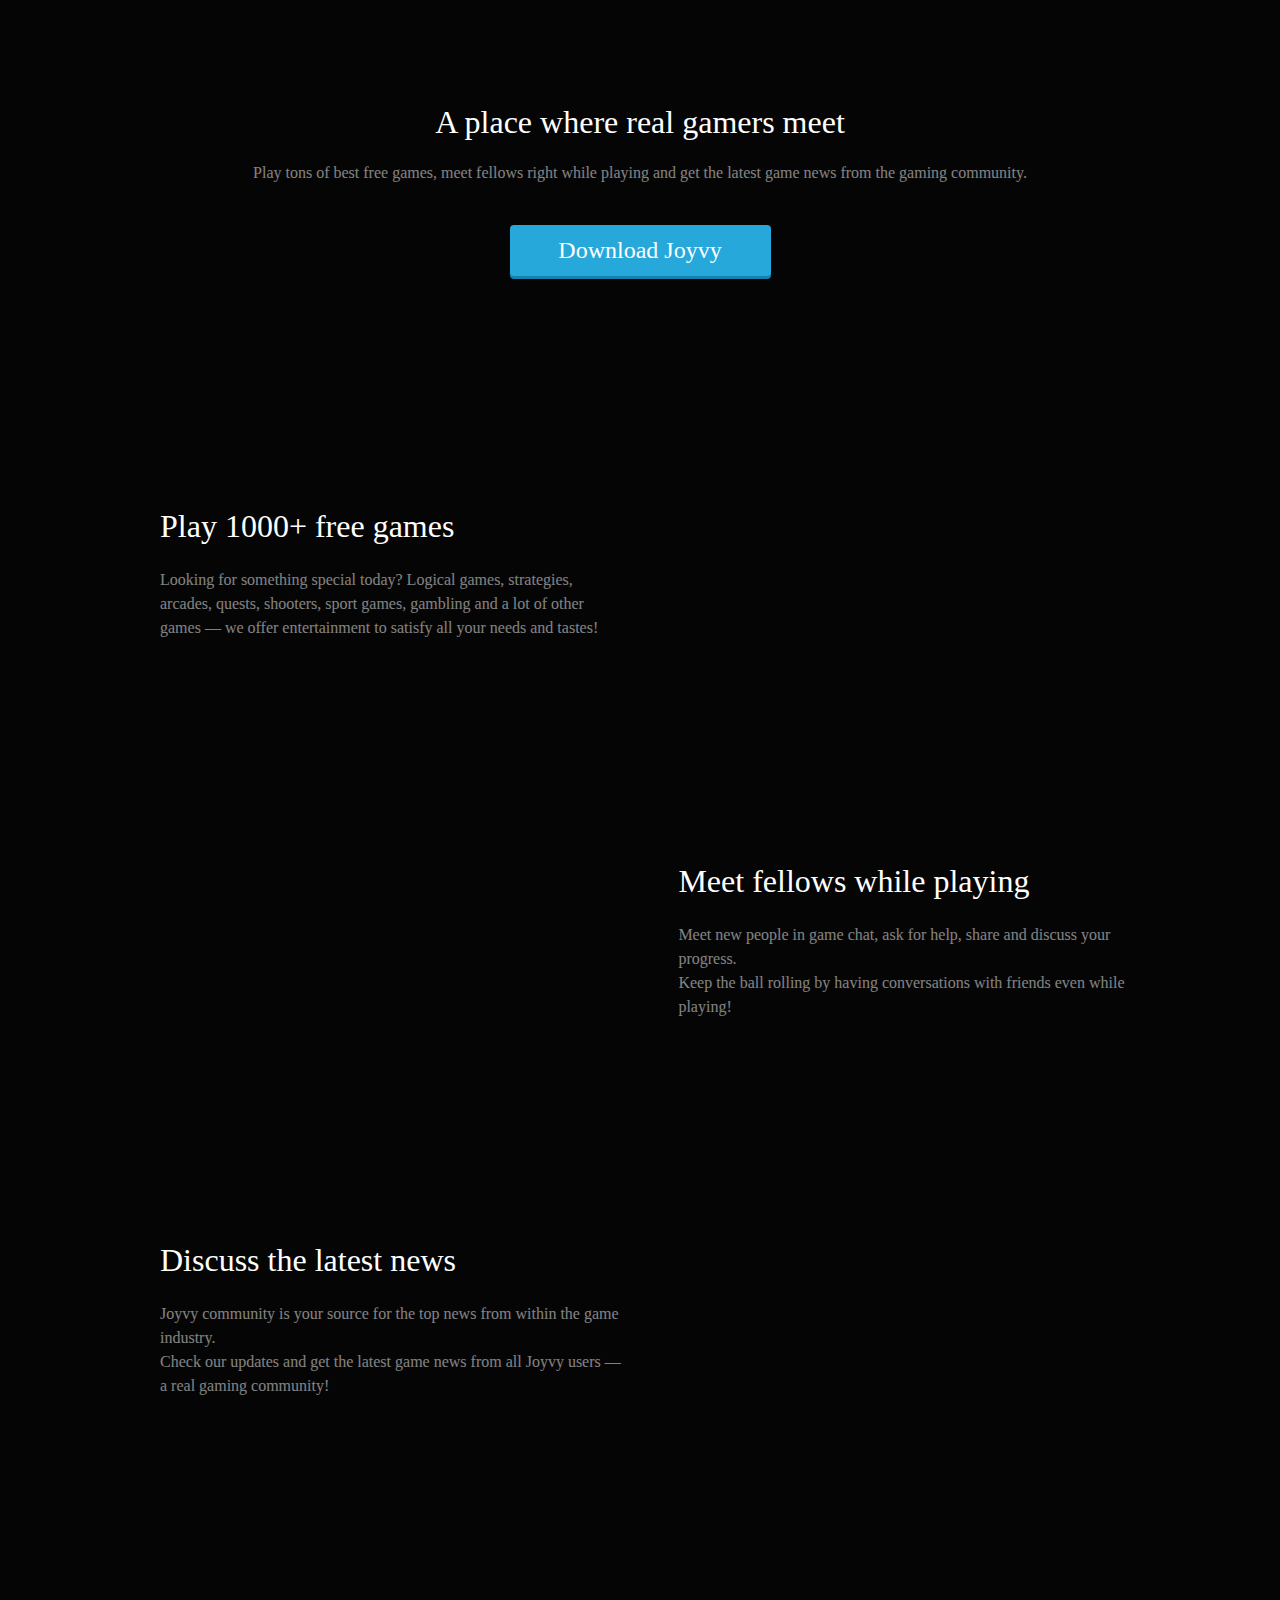
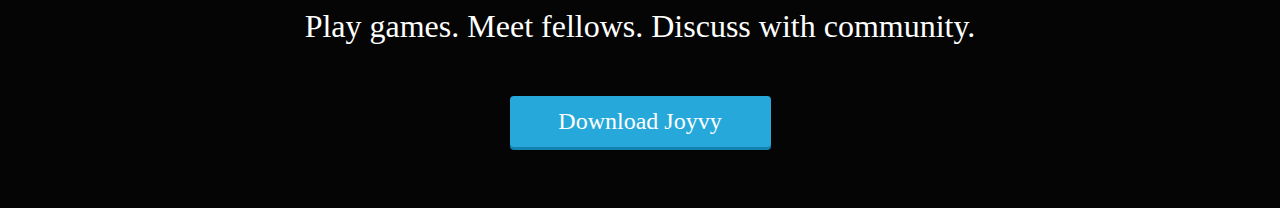
==== index.html @ c9a56407 "Fixed validation issues." ====
<!DOCTYPE html>
<html>
  <head>
    <meta charset="utf-8">
    <meta name="viewport" content="width=device-width, height=device-height, initial-scale=1">
    <title>Lecture 5 Markup</title>
    <link rel="stylesheet" type="text/css" href="styles/styles.css">
  </head>
  <body>
    <div class="wrapper">
      <div class="inspiration">
        <img class="logo" src="images/logo.png" alt="">
        <h1>A place where real gamers meet</h1>
        <h3 class="desc">Play tons of best free games, meet fellows right while playing and get the latest game news from the gaming community.</h3>
        <button class="btn-download">Download Joyvy</button>
      </div>
    </div>
    <article class="one">
      <div class="wrap">
        <h1>Play 1000+ free games</h1>
        <p class="desc">Looking for something special today? Logical games, strategies, arcades, quests, shooters, sport games, gambling and a lot of other games — we offer entertainment to satisfy all your needs and tastes!</p>
      </div>
    </article>
    <article class="two">
      <div class="wrap">
        <h1>Meet fellows while playing</h1>
        <p class="desc">Meet new people in game chat, ask for help, share and discuss your progress. <br>Keep the ball rolling by having conversations with friends even while playing!</p>
      </div>
    </article>
    <article class="three">
      <div class="wrap">
        <h1>Discuss the latest news</h1>
        <p class="desc">Joyvy community is your source for the top news from within the game industry. <br>Check our updates and get the latest game news from all Joyvy users — a real gaming community!</p>
      </div>
    </article>
    <footer>
      <h1>Play games. Meet fellows. Discuss with community.</h1>
      <button class="btn-download">Download Joyvy</button>
    </footer>
  </body>
</html>
---- styles/styles.css ----
body {
  font: 400 12px "PT Sans";
  background: #050505 url("../images/bg-bottom-gradient.png") no-repeat center bottom;
  padding: 0;
  margin: 0;
}
.inspiration {
  background: #050505 url("../images/bg-top-gradient.png") no-repeat center top;
  color: white;
  text-align: center;
  height: 436px;
}
.logo {
  padding: 63px 0 37px 0;
}
h1 {
  font-size: 32px;
  font-weight: 400;
  margin: 0;
}
.desc {
  font-size: 16px;
  font-weight: 400;
  margin: 23px 0 43px;
  opacity: .5;
}
.btn-download {
  font-size: 24px;
  font-family: "PT Sans";
  border: 0 none;
  border-radius: 4px;
  background-color: rgb( 38, 168, 219 );
  box-shadow: 0px 3px 0px 0px rgb( 18, 130, 174 );
  width: 261px;
  height: 51px;
  color: white;
  outline: none;
}
article {
  color: white;
  overflow: hidden;
  padding-top: 72px;
}
article .desc {
  line-height: 24px;
  width: 48%;
  margin-bottom: 30px;
}
article.one {
  background: transparent url("../images/art-bg-1.png") no-repeat right bottom;
}
article.two {
  background: transparent url("../images/art-bg-2.png") no-repeat left bottom;
  padding: 193px 0 0;
}
article.two .wrap {
  padding-left: 53%;
}
article.three {
  padding: 193px 0 115px;
  background: transparent url("../images/art-bg-3.png") no-repeat 78% center;
}
article .wrap {
  margin: 0 auto;
  width: 960px;
}
footer {
  color: white;
  text-align: center;
  padding: 65px 0 61px;
}
footer .btn-download {
  margin-top: 51px;
}
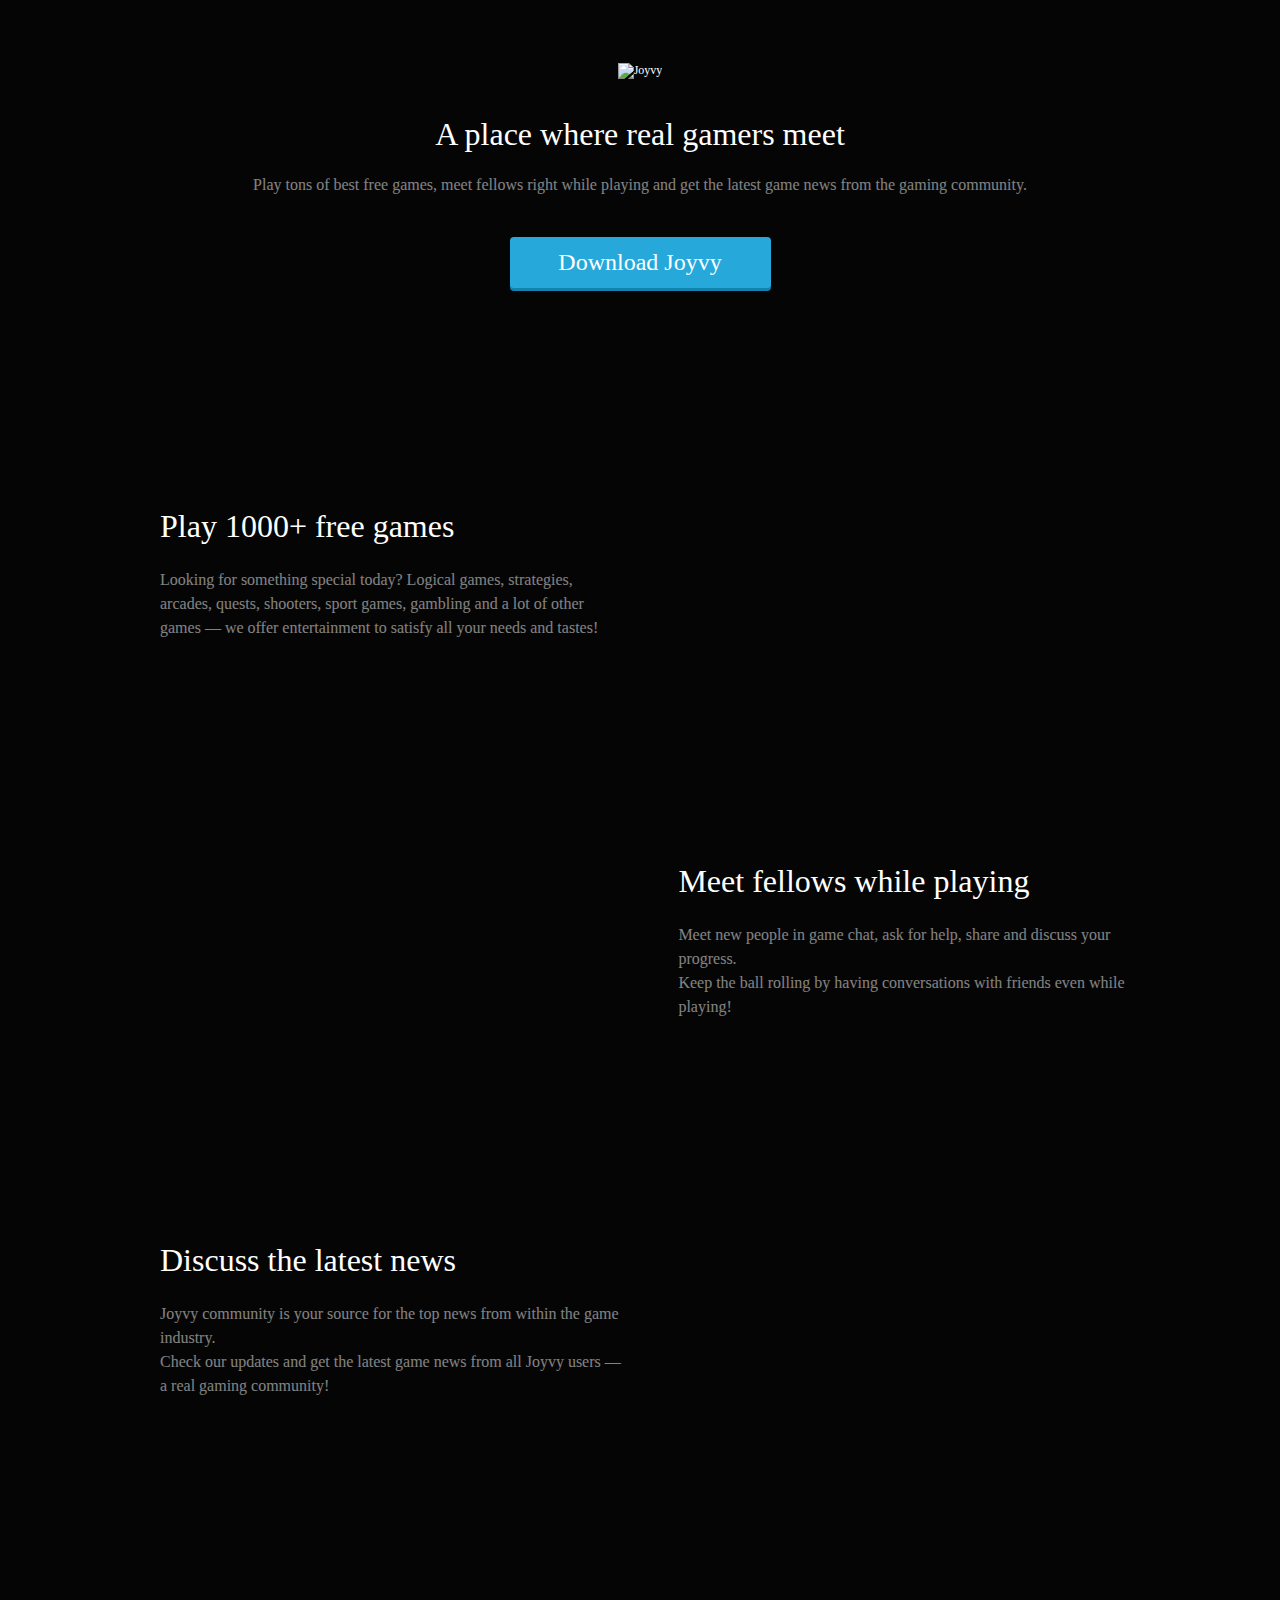
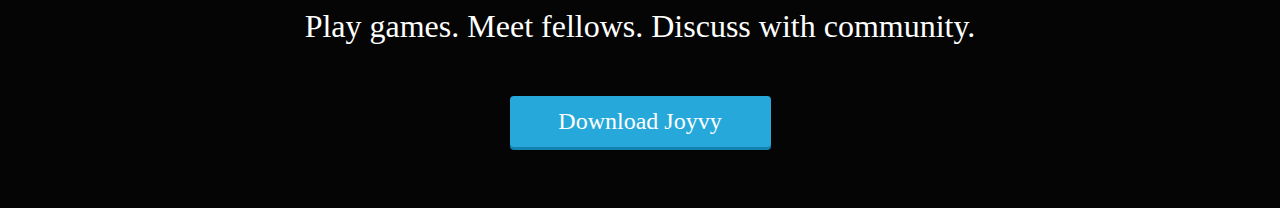
==== commit 71d1fb56: "Edited HTML" ====
--- a/index.html
+++ b/index.html
@@ -9,7 +9,7 @@
   <body>
     <div class="wrapper">
       <div class="inspiration">
-        <img class="logo" src="images/logo.png" alt="">
+        <img class="logo" src="images/logo.png" alt="Joyvy">
         <h1>A place where real gamers meet</h1>
         <h3 class="desc">Play tons of best free games, meet fellows right while playing and get the latest game news from the gaming community.</h3>
         <button class="btn-download">Download Joyvy</button>
